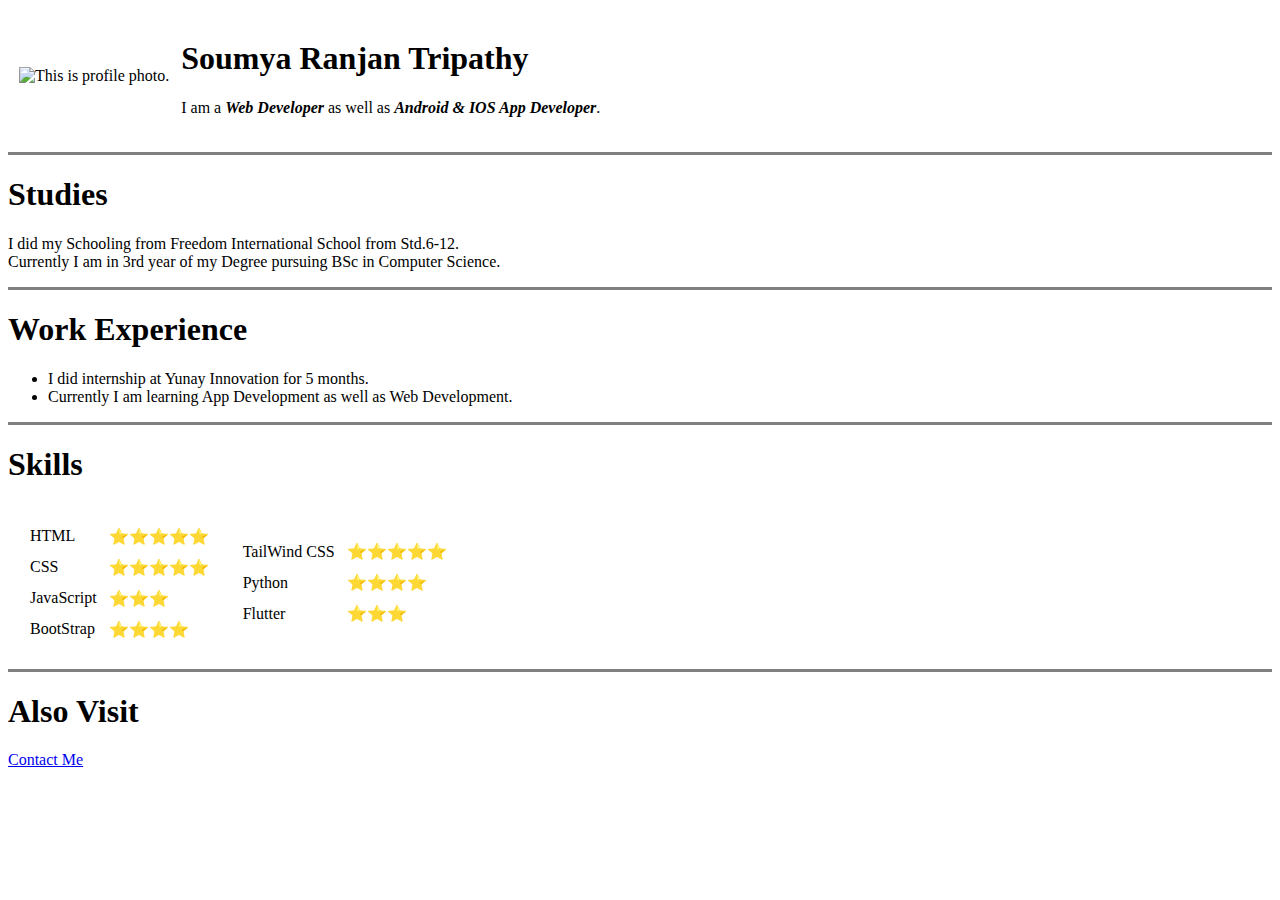
==== index.html @ 377b0b83 "Uploaded Initial HTML files for my portfolio" ====
<!DOCTYPE html>
<html lang="en">
<head>
    <meta charset="UTF-8">
    <meta http-equiv="X-UA-Compatible" content="IE=edge">
    <meta name="viewport" content="width=device-width, initial-scale=1.0">
    <title>My Portfolio</title>
</head>
<body>
    <table cellspacing = "10">
        <tr>
            <td><img src = "images/profile photo.png" alt = "This is profile photo."></td>
            <td><h1>Soumya Ranjan Tripathy</h1>
                <p>I am a <em><strong>Web Developer</strong></em> as well as <em><strong>Android & IOS App Developer</strong></em>.</p></td>
        </tr>
    </table>
    
    
    <hr size = "3" noshade="noshade">
    <h1>Studies</h1>
    <p>I did my Schooling from Freedom International School from Std.6-12.<br>
    Currently I am in 3rd year of my Degree pursuing BSc in Computer Science.</p>
    <hr size = "3" noshade="noshade">
    <h1>Work Experience</h1>
    <ul>
        <li>
            I did internship at Yunay Innovation for 5 months.
        </li>
        <li>
            Currently I am learning App Development as well as Web Development.
        </li>
    </ul>
    <hr size = "3" noshade="noshade">
    <h1>Skills</h1>
    <table cellspacing = "10">
        <tr>
            <td>
            <table cellspacing = "10">
                <tr>
                    <td>HTML</td>
                    <td>⭐⭐⭐⭐⭐</td>
                </tr>
                <tr>
                    <td>CSS</td>
                    <td>⭐⭐⭐⭐⭐</td>
                </tr>
                <tr>
                    <td>JavaScript</td>
                    <td>⭐⭐⭐</td>
                </tr>
                <tr>
                    <td>BootStrap</td>
                    <td>⭐⭐⭐⭐</td>
                </tr>
            </table>
            </td>

            <td>
                <table cellspacing = "10">
                    <tr>
                        <td>TailWind CSS</td>
                        <td>⭐⭐⭐⭐⭐</td>
                    </tr>
                    <tr>
                        <td>Python</td>
                        <td>⭐⭐⭐⭐</td>
                    </tr>
                    <tr>
                        <td>Flutter</td>
                        <td>⭐⭐⭐</td>
                    </tr>
                </table>
            </td>
        </tr>
    </table>
    <hr size = "3" noshade = "noshade">
    <h1>Also Visit</h1>
    <a href = "contact.html">Contact Me</a>
</body>
</html>
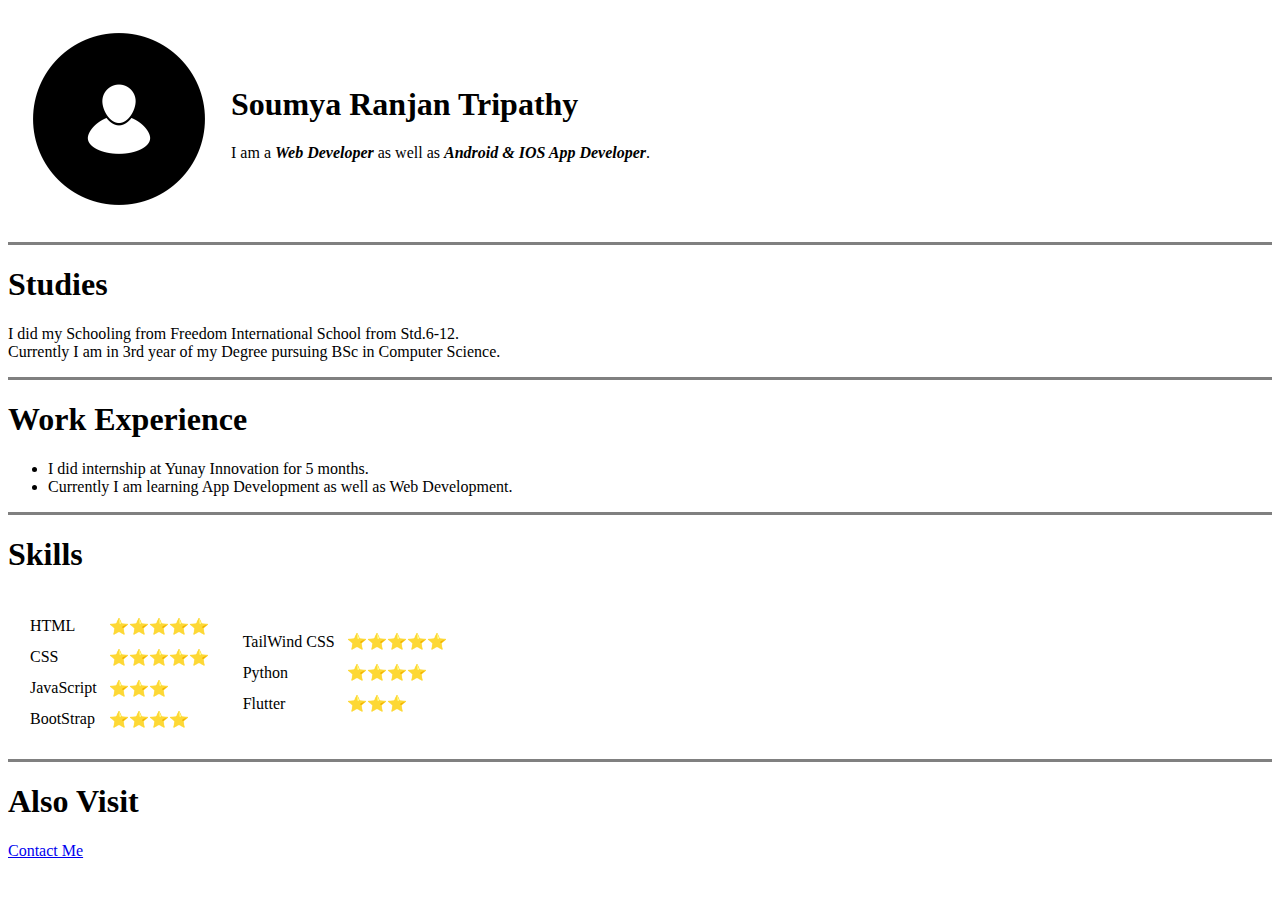
==== commit 69a710d6: "Update index.html" ====
--- a/index.html
+++ b/index.html
@@ -9,7 +9,7 @@
 <body>
     <table cellspacing = "10">
         <tr>
-            <td><img src = "images/profile photo.png" alt = "This is profile photo."></td>
+            <td><img src = "profile photo.png" alt = "This is profile photo."></td>
             <td><h1>Soumya Ranjan Tripathy</h1>
                 <p>I am a <em><strong>Web Developer</strong></em> as well as <em><strong>Android & IOS App Developer</strong></em>.</p></td>
         </tr>
@@ -77,4 +77,4 @@
     <h1>Also Visit</h1>
     <a href = "contact.html">Contact Me</a>
 </body>
-</html>+</html>
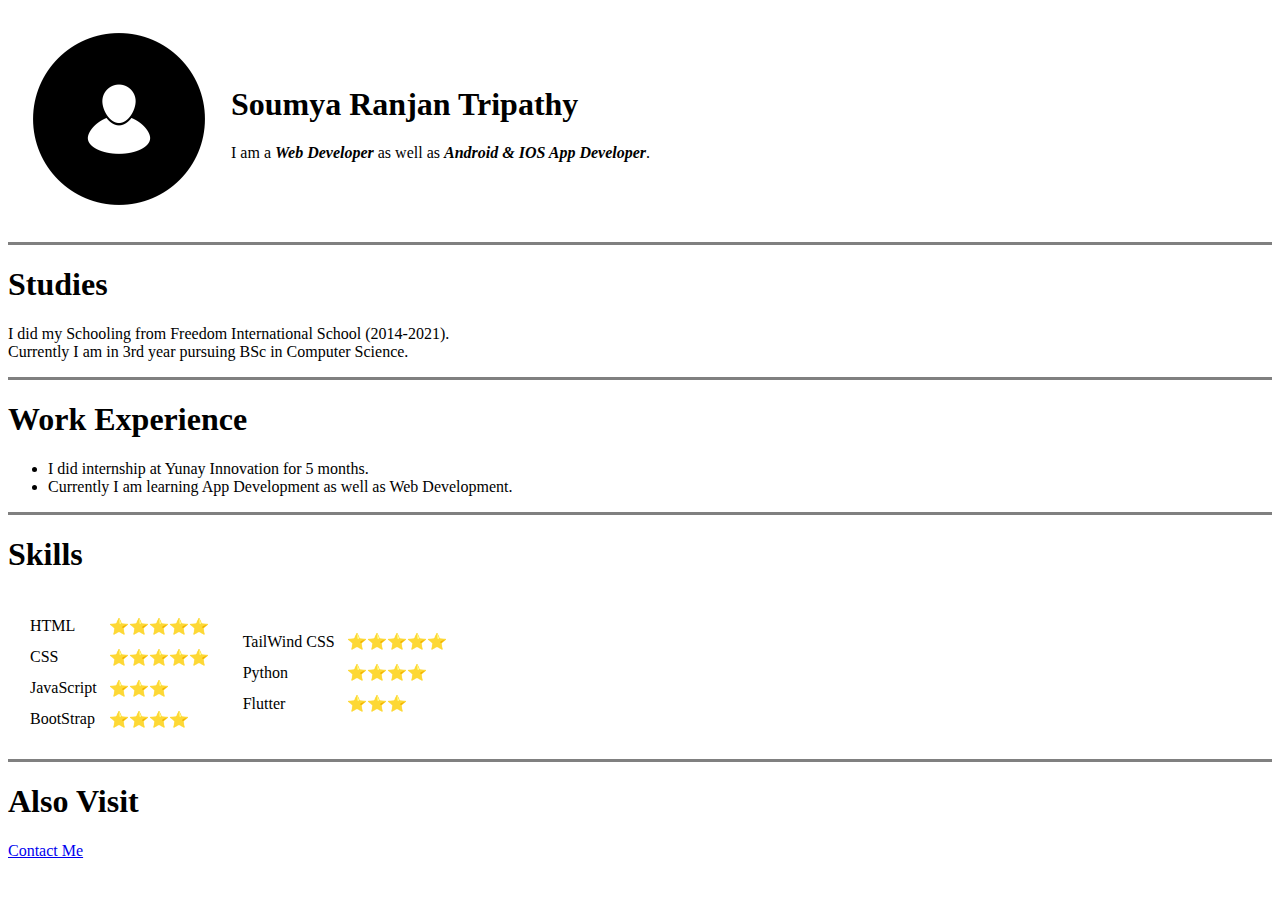
==== commit 54d2f854: "Update index.html" ====
--- a/index.html
+++ b/index.html
@@ -18,8 +18,8 @@
     
     <hr size = "3" noshade="noshade">
     <h1>Studies</h1>
-    <p>I did my Schooling from Freedom International School from Std.6-12.<br>
-    Currently I am in 3rd year of my Degree pursuing BSc in Computer Science.</p>
+    <p>I did my Schooling from Freedom International School (2014-2021).<br>
+    Currently I am in 3rd year pursuing BSc in Computer Science.</p>
     <hr size = "3" noshade="noshade">
     <h1>Work Experience</h1>
     <ul>
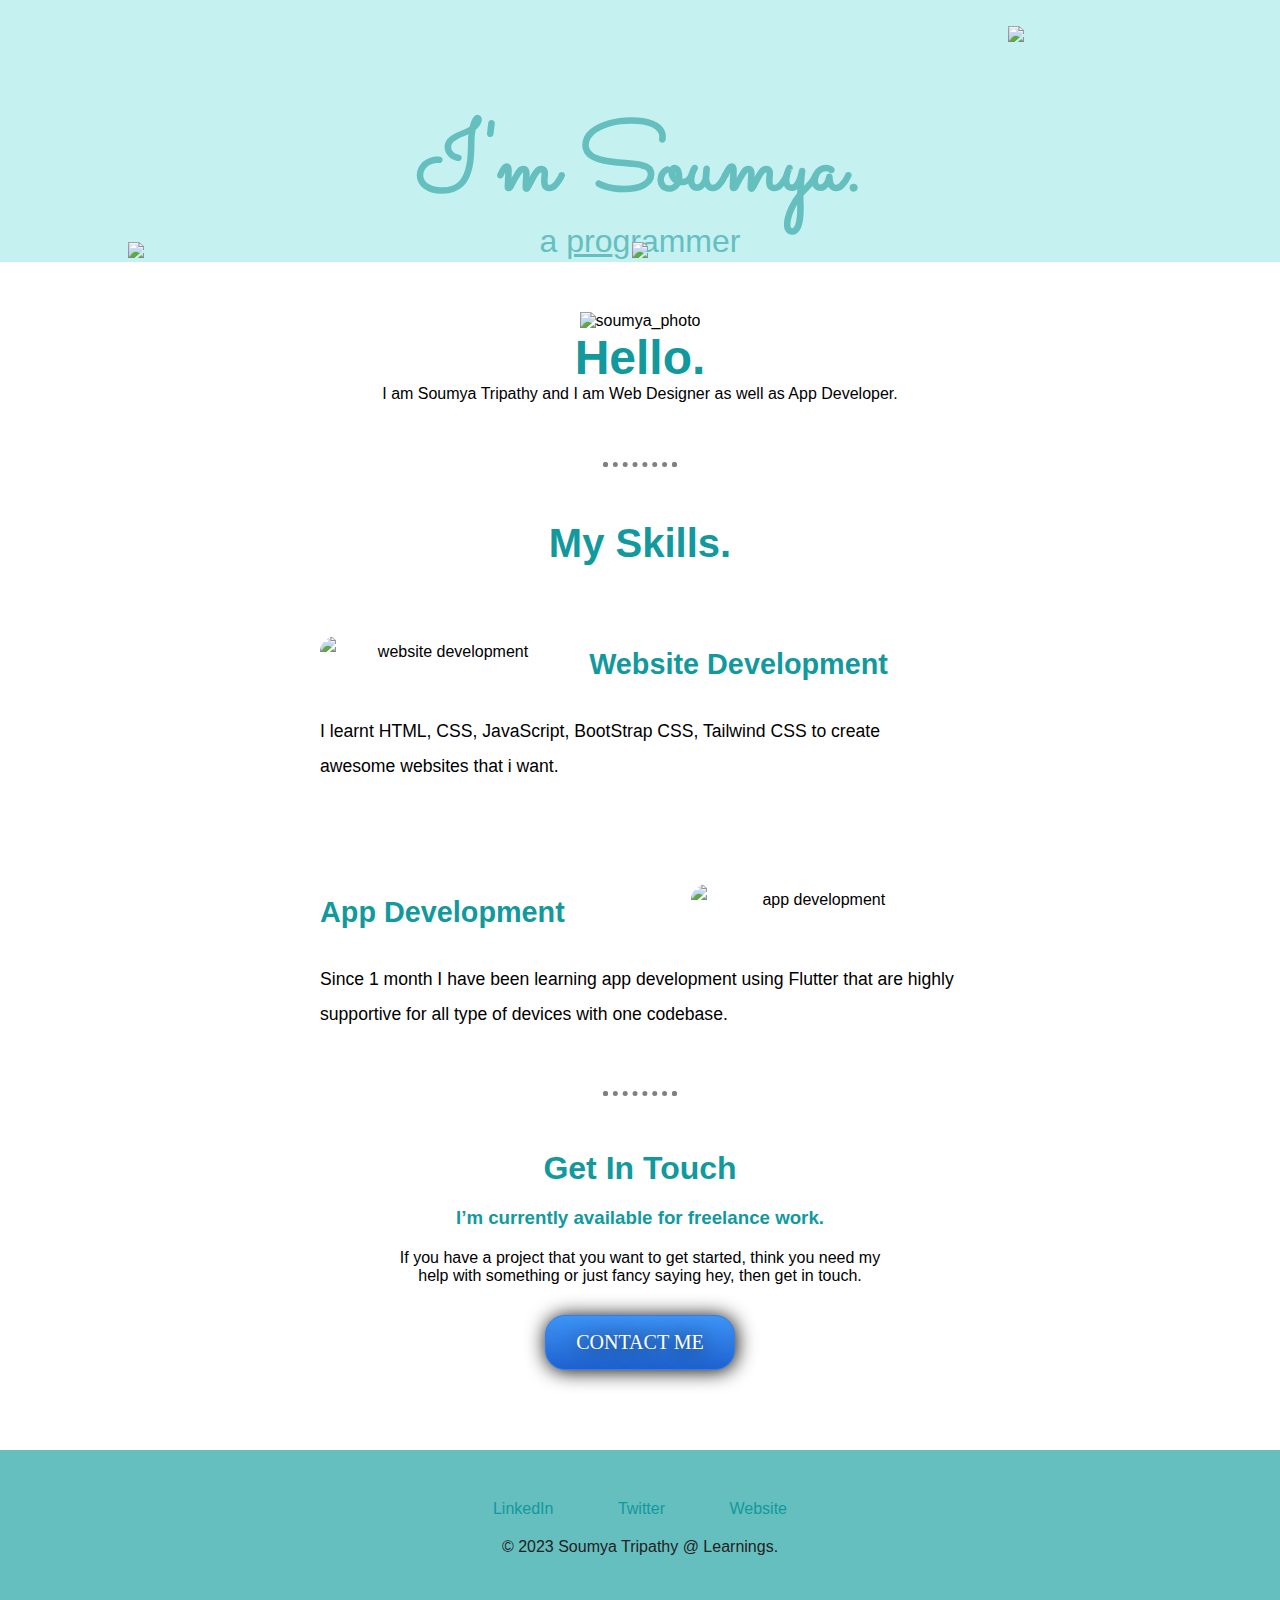
==== commit ce4bacd4: "updated my portfolio with new codebase" ====
--- a/index.html
+++ b/index.html
@@ -5,76 +5,59 @@
     <meta http-equiv="X-UA-Compatible" content="IE=edge">
     <meta name="viewport" content="width=device-width, initial-scale=1.0">
     <title>My Portfolio</title>
+    <link rel = "stylesheet" href = "style.css">
+    <link rel="preconnect" href="https://fonts.googleapis.com">
+<link rel="preconnect" href="https://fonts.gstatic.com" crossorigin>
+<link href="https://fonts.googleapis.com/css2?family=Sacramento&display=swap" rel="stylesheet">
+<link rel ="icon" href = "images/favicon.ico">
 </head>
 <body>
-    <table cellspacing = "10">
-        <tr>
-            <td><img src = "profile photo.png" alt = "This is profile photo."></td>
-            <td><h1>Soumya Ranjan Tripathy</h1>
-                <p>I am a <em><strong>Web Developer</strong></em> as well as <em><strong>Android & IOS App Developer</strong></em>.</p></td>
-        </tr>
-    </table>
-    
-    
-    <hr size = "3" noshade="noshade">
-    <h1>Studies</h1>
-    <p>I did my Schooling from Freedom International School (2014-2021).<br>
-    Currently I am in 3rd year pursuing BSc in Computer Science.</p>
-    <hr size = "3" noshade="noshade">
-    <h1>Work Experience</h1>
-    <ul>
-        <li>
-            I did internship at Yunay Innovation for 5 months.
-        </li>
-        <li>
-            Currently I am learning App Development as well as Web Development.
-        </li>
-    </ul>
-    <hr size = "3" noshade="noshade">
-    <h1>Skills</h1>
-    <table cellspacing = "10">
-        <tr>
-            <td>
-            <table cellspacing = "10">
-                <tr>
-                    <td>HTML</td>
-                    <td>⭐⭐⭐⭐⭐</td>
-                </tr>
-                <tr>
-                    <td>CSS</td>
-                    <td>⭐⭐⭐⭐⭐</td>
-                </tr>
-                <tr>
-                    <td>JavaScript</td>
-                    <td>⭐⭐⭐</td>
-                </tr>
-                <tr>
-                    <td>BootStrap</td>
-                    <td>⭐⭐⭐⭐</td>
-                </tr>
-            </table>
-            </td>
-
-            <td>
-                <table cellspacing = "10">
-                    <tr>
-                        <td>TailWind CSS</td>
-                        <td>⭐⭐⭐⭐⭐</td>
-                    </tr>
-                    <tr>
-                        <td>Python</td>
-                        <td>⭐⭐⭐⭐</td>
-                    </tr>
-                    <tr>
-                        <td>Flutter</td>
-                        <td>⭐⭐⭐</td>
-                    </tr>
-                </table>
-            </td>
-        </tr>
-    </table>
-    <hr size = "3" noshade = "noshade">
-    <h1>Also Visit</h1>
-    <a href = "contact.html">Contact Me</a>
+    <div class="parent">
+        <img src="images/cloud.png" class = "cloud1">
+        <h1 class="heading1">
+            I'm Soumya.
+        </h1>
+        <p class="p1">
+            a <span class = "pro">pro</span>grammer
+        </p>
+        <img src="images/cloud.png" class = "cloud2">
+        <img src="images/mountain.png" class = "mountain">
+    </div>
+    <div class="middle-container">
+        <div class="profile">
+          <img src="images/soumya.png" alt="soumya_photo" class = "photo">
+          <h2 class = "hello">Hello.</h2>
+          <p>I am Soumya Tripathy and I am Web Designer as well as App Developer.</p>
+        </div>
+        <hr>
+        <div class="skills">
+          <h1 class = "skill">My Skills.</h1>
+          <div class="skill-row">
+            <img class="logo" src="images/web development.gif" alt="website development">
+            <h3 class = "skill align">Website Development</h3>
+            <p class = "align desc">I learnt HTML, CSS, JavaScript, BootStrap CSS, Tailwind CSS to create awesome websites that i want.</p>
+          </div>
+          <div class="skill-row">
+            <img class="logo right" src="images/Mobileapp.gif" alt="app development">
+            <h3 class = "skill align">App Development</h3>
+            <p class = "align desc">Since 1 month I have been learning app development using Flutter that are highly supportive for all type of devices with one codebase.</p>
+          </div>
+        </div>
+        <hr>
+        <div class="contact-me">
+          <h1 class = "contact-me-text space">Get In Touch</h1>
+          <h3 class = "contact-me-text space">I’m currently available for freelance work.</h3>
+          <p class = "width">If you have a project that you want to get started, think you need my help with something or just fancy saying hey, then get in touch.</p>
+          <a href="mailto:soumyatripathy977@gmail.com" class="BUTTON_FDC">CONTACT ME</a>
+        </div>
+    </div>
+      
+      
+    <div class="bottom-container">
+        <a class="footer-link" href="https://www.linkedin.com/" target = "_blank">LinkedIn</a>
+        <a class="footer-link" href="https://twitter.com/" target = "_blank">Twitter</a>
+        <a class="footer-link" href="">Website</a>
+        <p class = "last">© 2023 Soumya Tripathy @ Learnings.</p>
+    </div>      
 </body>
-</html>
+</html>--- a/style.css
+++ b/style.css
@@ -0,0 +1,156 @@
+*{
+    margin : 0;
+    padding : 0;
+    text-align: center;
+    font-family:'Franklin Gothic Medium', 'Arial Narrow', Arial, sans-serif;
+}
+.parent{
+    background-color: rgb(197, 241, 241);
+    padding-top : 100px;
+    position : relative;  
+    width : 100%;
+}
+.pro{
+    text-decoration: underline;
+}
+.cloud1{
+    position : absolute;
+    top : 10%;
+    right : 20%;
+}
+.cloud2{
+    position : absolute;
+    left : 10%;
+}
+.mountain{
+    width : 60%;
+}
+.heading1{
+   font-family: 'Sacramento', cursive;
+   font-size:600%;
+   color : #66BFBF;
+}
+.p1{
+    font-size: 2rem;
+    color : #66BFBF;
+    font-weight:normal;
+    line-height: 2px;
+}
+.photo{
+    width : 200px;
+}
+a{
+    color : #11999E;
+    text-decoration: none;
+}
+.skills{
+    margin-top : 50px;
+}
+.skill{
+    color: #11999E;
+    font-size: 2.5rem;
+    margin-bottom : 20px;
+}
+.skill-row{
+    display: inline-block;
+    width : 50%;
+    margin: 50px auto;
+    line-height: 2;
+}
+.logo{
+    width : 250px;
+    float : left;
+    margin-right: 3%;
+    border-radius : 200px;
+}
+.right{
+    float: right;
+    margin-left: 2%;
+}
+.align{
+    text-align: left;
+    font-size : 1.8rem;
+}
+.desc{
+    font-size: 1.1rem;
+}
+.profile{
+    margin: 50px auto;
+}
+.hello{
+    color: #11999E;
+    font-size: 3rem;
+}
+hr{
+    display: inline-block;
+    width : 5%;
+    border-width : 5px;
+    border-style: dotted;
+    border-top: 2px;
+    border-color: grey;
+}
+.contact-me{
+    margin : 50px auto;
+}
+.contact-me-text{
+    color : #11999E
+}
+.space{
+    margin: 20px auto;
+}
+.width{
+    width : 40%;
+    margin : 0px auto;
+}
+.BUTTON_FDC {
+    background: #3D94F6;
+    background-image: -webkit-linear-gradient(top, #3D94F6, #1E62D0);
+    background-image: -moz-linear-gradient(top, #3D94F6, #1E62D0);
+    background-image: -ms-linear-gradient(top, #3D94F6, #1E62D0);
+    background-image: -o-linear-gradient(top, #3D94F6, #1E62D0);
+    background-image: -webkit-gradient(to bottom, #3D94F6, #1E62D0);
+    -webkit-border-radius: 20px;
+    -moz-border-radius: 20px;
+    border-radius: 20px;
+    color: #FFFFFF;
+    font-family: Brush Script MT;
+    font-size: 20px;
+    font-weight: 100;
+    padding: 15px 30px;
+    -webkit-box-shadow: 1px 1px 20px 0 #000000;
+    -moz-box-shadow: 1px 1px 20px 0 #000000;
+    box-shadow: 1px 1px 20px 0 #000000;
+    text-shadow: 1px 1px 20px #000000;
+    border: solid #337FED 1px;
+    text-decoration: none;
+    display: inline-block;
+    cursor: pointer;
+    text-align: center;
+    margin: 30px auto;
+ }
+ 
+ .BUTTON_FDC:hover {
+    border: solid #337FED 1px;
+    background: #1E62D0;
+    background-image: -webkit-linear-gradient(top, #1E62D0, #3D94F6);
+    background-image: -moz-linear-gradient(top, #1E62D0, #3D94F6);
+    background-image: -ms-linear-gradient(top, #1E62D0, #3D94F6);
+    background-image: -o-linear-gradient(top, #1E62D0, #3D94F6);
+    background-image: -webkit-gradient(to bottom, #1E62D0, #3D94F6);
+    -webkit-border-radius: 20px;
+    -moz-border-radius: 20px;
+    border-radius: 20px;
+    text-decoration: none;
+ }
+ .bottom-container{
+    background-color: #66BFBF;
+    height : 100px;
+    padding-top : 50px;
+ }
+ .bottom-container a{
+    margin: 0px 30px 0px 30px;
+ }
+ .last{
+    color : rgb(34, 34, 34);
+    margin-top : 20px;
+ }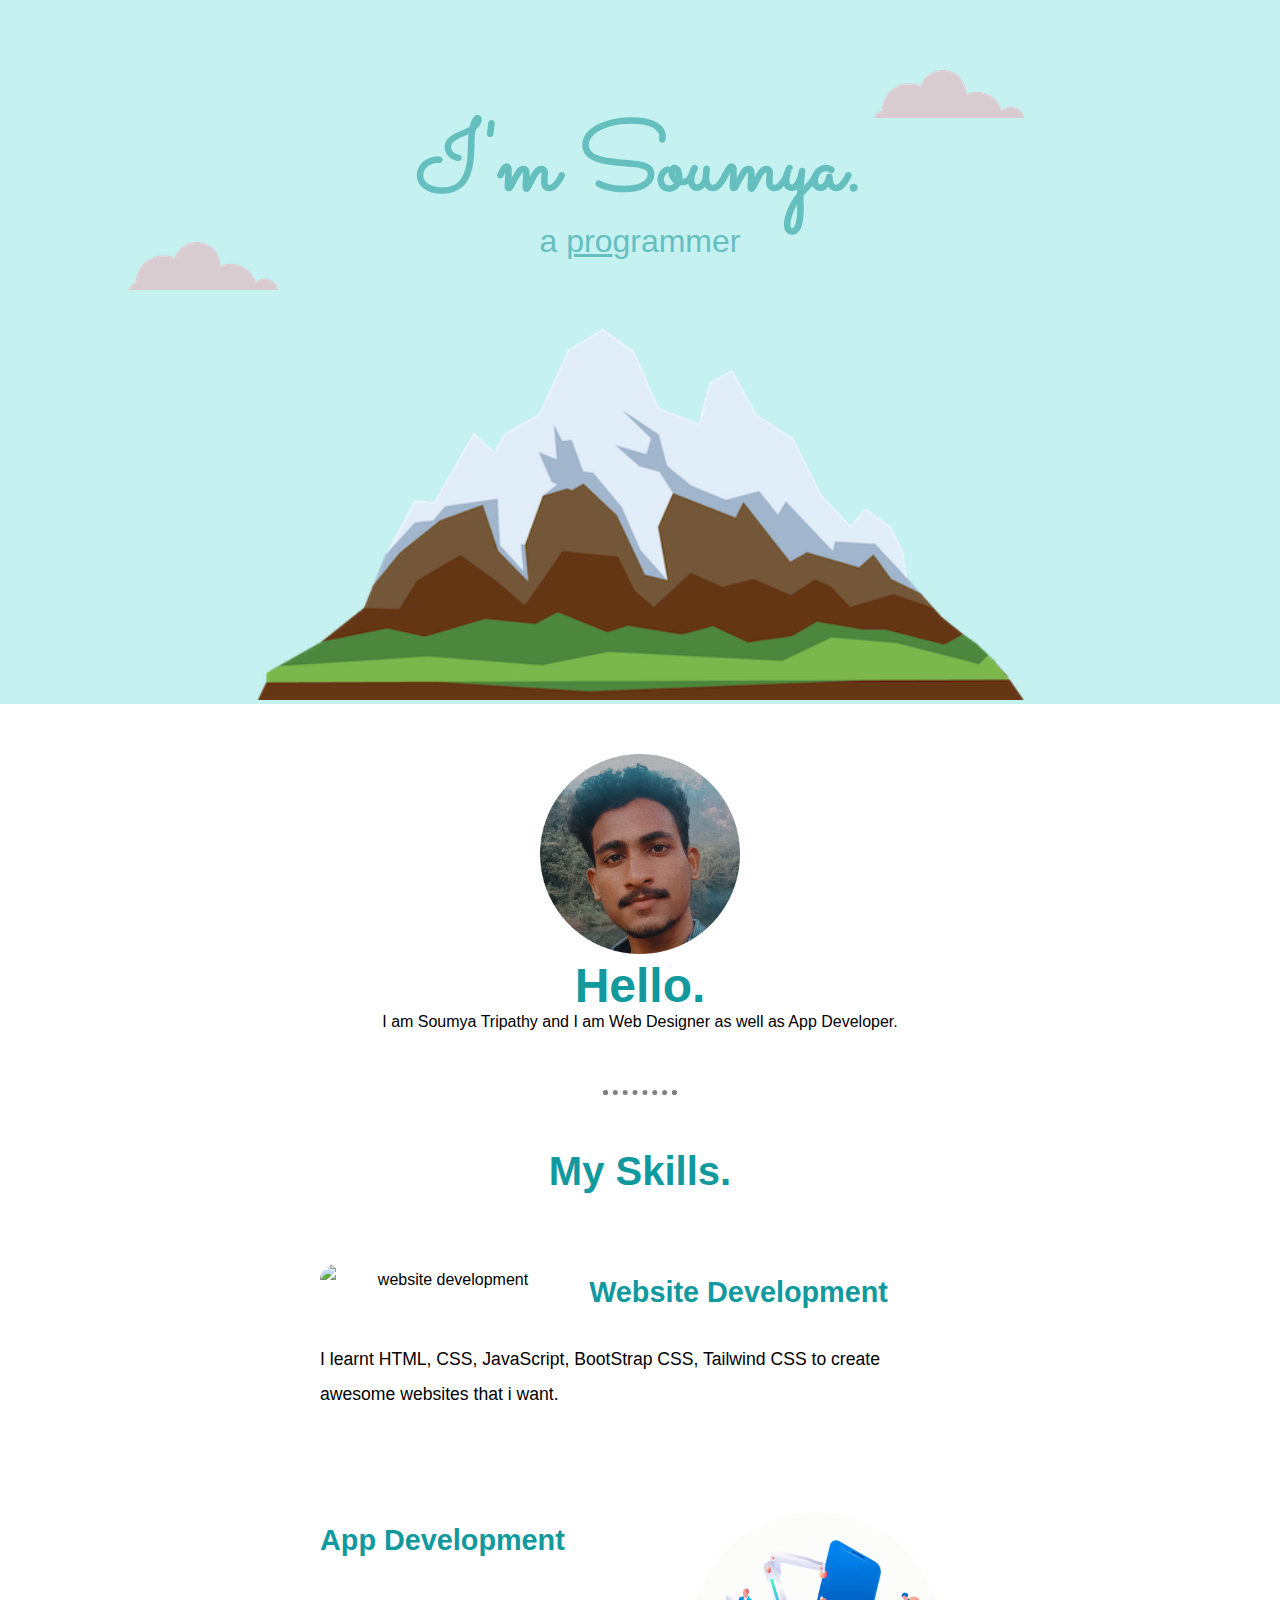
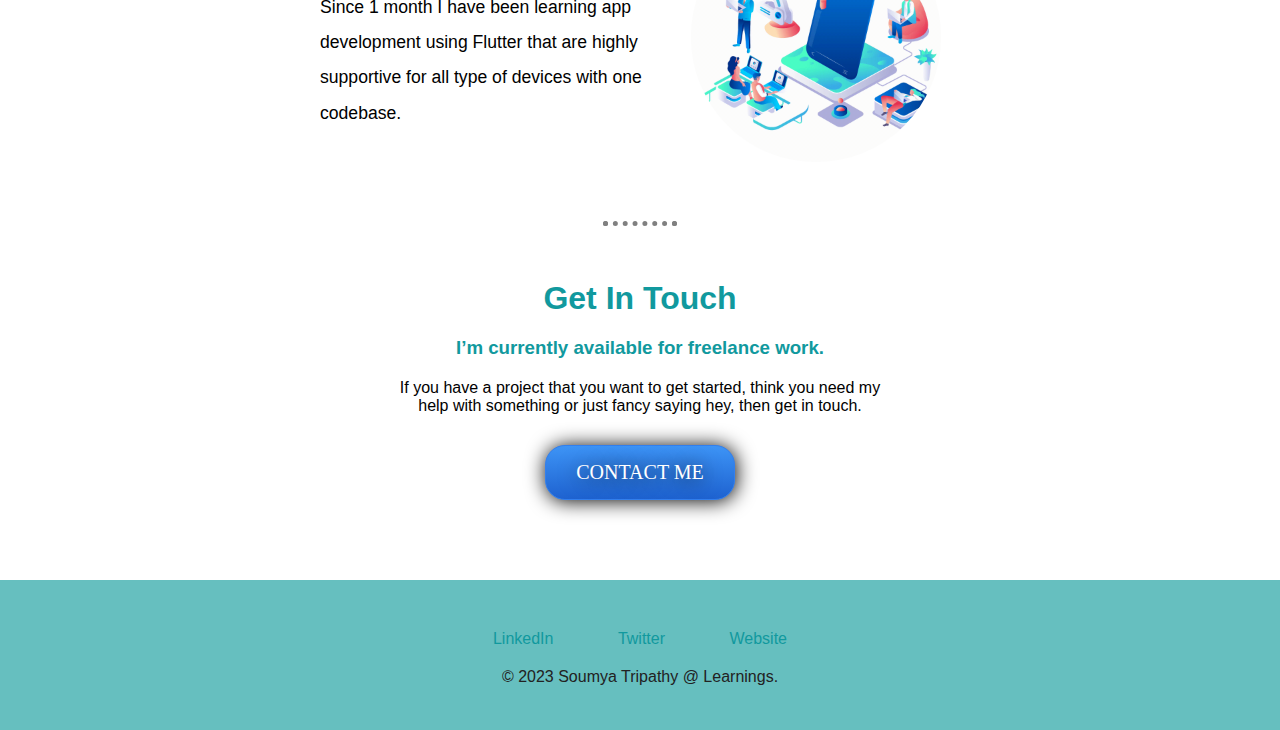
==== commit d3b17286: "Updated the images file path in index.html" ====
--- a/index.html
+++ b/index.html
@@ -13,19 +13,19 @@
 </head>
 <body>
     <div class="parent">
-        <img src="images/cloud.png" class = "cloud1">
+        <img src="cloud.png" class = "cloud1">
         <h1 class="heading1">
             I'm Soumya.
         </h1>
         <p class="p1">
             a <span class = "pro">pro</span>grammer
         </p>
-        <img src="images/cloud.png" class = "cloud2">
-        <img src="images/mountain.png" class = "mountain">
+        <img src="cloud.png" class = "cloud2">
+        <img src="mountain.png" class = "mountain">
     </div>
     <div class="middle-container">
         <div class="profile">
-          <img src="images/soumya.png" alt="soumya_photo" class = "photo">
+          <img src="soumya.png" alt="soumya_photo" class = "photo">
           <h2 class = "hello">Hello.</h2>
           <p>I am Soumya Tripathy and I am Web Designer as well as App Developer.</p>
         </div>
@@ -33,12 +33,12 @@
         <div class="skills">
           <h1 class = "skill">My Skills.</h1>
           <div class="skill-row">
-            <img class="logo" src="images/web development.gif" alt="website development">
+            <img class="logo" src="web development.gif" alt="website development">
             <h3 class = "skill align">Website Development</h3>
             <p class = "align desc">I learnt HTML, CSS, JavaScript, BootStrap CSS, Tailwind CSS to create awesome websites that i want.</p>
           </div>
           <div class="skill-row">
-            <img class="logo right" src="images/Mobileapp.gif" alt="app development">
+            <img class="logo right" src="Mobileapp.gif" alt="app development">
             <h3 class = "skill align">App Development</h3>
             <p class = "align desc">Since 1 month I have been learning app development using Flutter that are highly supportive for all type of devices with one codebase.</p>
           </div>
@@ -60,4 +60,4 @@
         <p class = "last">© 2023 Soumya Tripathy @ Learnings.</p>
     </div>      
 </body>
-</html>+</html>
